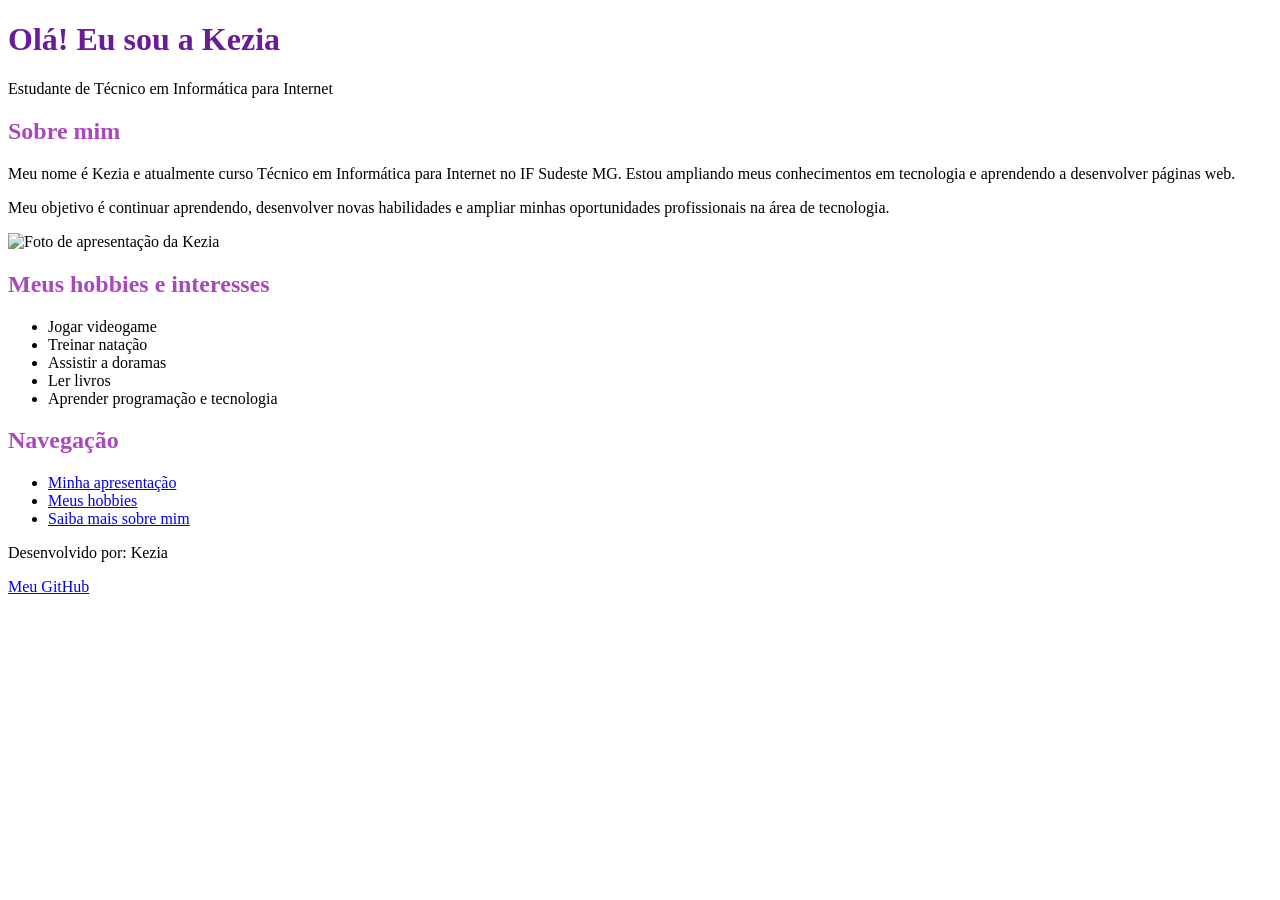
==== index.html @ 86844e81 "Add files via upload" ====
<!DOCTYPE html>
<html lang="pt-BR">

    <head>
        <meta charset="UTF-8">
        <meta name="viewport" content="width=device-width, initial-scale=1.0">
        <title>Minha Página Pessoal</title>

        <style>
            /* Cor do título principal (h1) - Roxo */
            h1 {
                color: #6a1b9a;
            }

            /* Cor dos subtítulos (h2) - Lilás */
            h2 {
                color: #ab47bc;
            }
        </style>
    </head>

    <body>
        <header>
            <h1>Olá! Eu sou a Kezia</h1>
            <p>Estudante de Técnico em Informática para Internet</p>
        </header>

        <main>
            <section id="apresentacao">
                <h2>Sobre mim</h2>

                <p>
                    Meu nome é Kezia e atualmente curso Técnico em
                    Informática para Internet no IF Sudeste MG.
                    Estou ampliando meus conhecimentos em tecnologia
                    e aprendendo a desenvolver páginas web.
                </p>

                <p>
                    Meu objetivo é continuar aprendendo,
                    desenvolver novas habilidades e ampliar minhas
                    oportunidades profissionais na área de
                    tecnologia.
                </p>

                <img src="imagens/foto.jpg"
                     alt="Foto de apresentação da Kezia"
                     width="450">
            </section>

            <section id="hobbies">
                <h2>Meus hobbies e interesses</h2>

                <ul>
                    <li>Jogar videogame</li>
                    <li>Treinar natação</li>
                    <li>Assistir a doramas</li>
                    <li>Ler livros</li>
                    <li>Aprender programação e tecnologia</li>
                </ul>
            </section>

            <nav>
                <h2>Navegação</h2>

                <ul>
                    <li>
                        <a href="#apresentacao">
                            Minha apresentação
                        </a>
                    </li>
                    <li>
                        <a href="#hobbies">
                            Meus hobbies
                        </a>
                    </li>
                    <li>
                        <a href="sobre.html">
                            Saiba mais sobre mim
                        </a>
                    </li>
                </ul>
            </nav>
        </main>

        <footer>
            <p>Desenvolvido por: Kezia</p>

            <p>
                <a href="https://github.com/kezia242"
                   target="_blank"
                   rel="noopener noreferrer">
                    Meu GitHub
                </a>
            </p>
        </footer>
    </body>

</html>
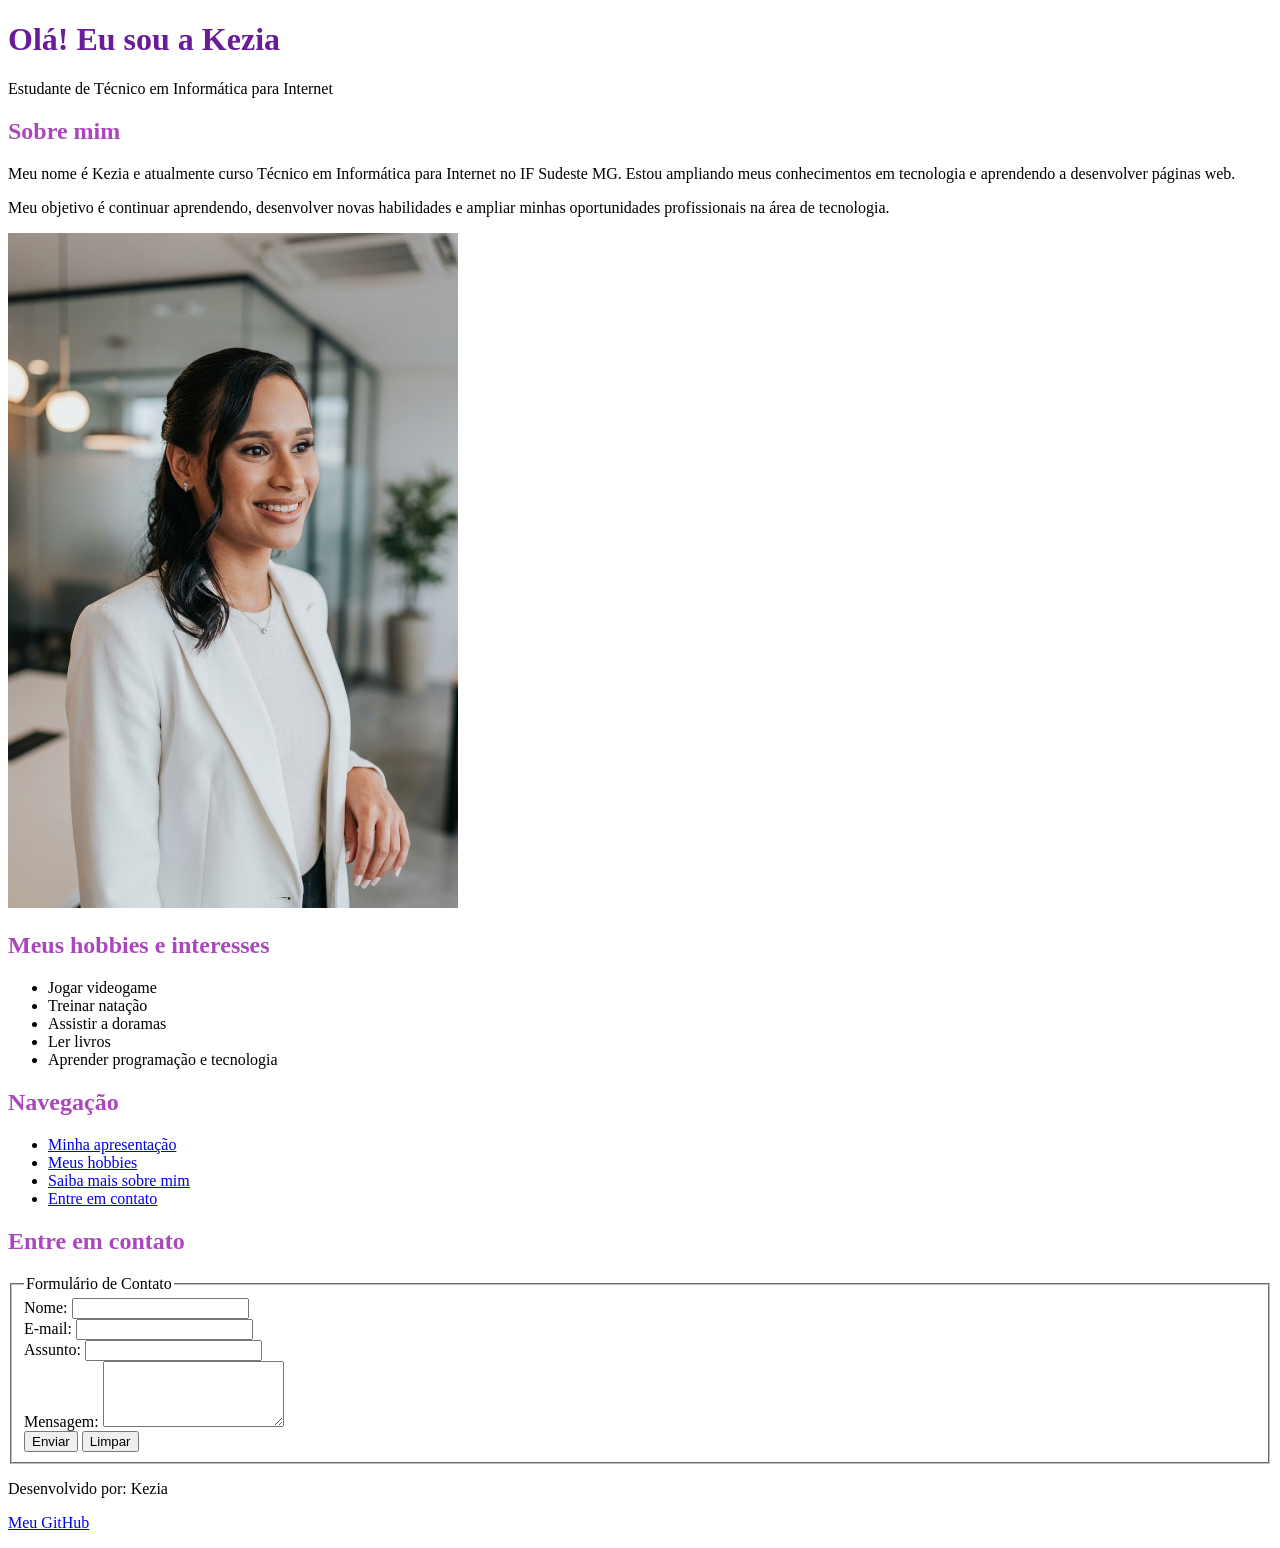
==== commit 1b007812: "Add files via upload" ====
--- a/index.html
+++ b/index.html
@@ -79,8 +79,48 @@
                             Saiba mais sobre mim
                         </a>
                     </li>
+                    <li>
+                        <a href="#contato">
+                            Entre em contato
+                        </a>
+                    </li>
                 </ul>
             </nav>
+
+            <!-- SEÇÃO DE CONTATO ADICIONADA AQUI -->
+            <section id="contato">
+                <h2>Entre em contato</h2>
+                <form>
+                    <fieldset>
+                        <legend>Formulário de Contato</legend>
+
+                        <div>
+                            <label for="nome">Nome:</label>
+                            <input type="text" id="nome" name="nome" required>
+                        </div>
+
+                        <div>
+                            <label for="email">E-mail:</label>
+                            <input type="email" id="email" name="email" required>
+                        </div>
+
+                        <div>
+                            <label for="assunto">Assunto:</label>
+                            <input type="text" id="assunto" name="assunto">
+                        </div>
+
+                        <div>
+                            <label for="mensagem">Mensagem:</label>
+                            <textarea id="mensagem" name="mensagem" rows="4" required></textarea>
+                        </div>
+
+                        <div>
+                            <button type="submit">Enviar</button>
+                            <button type="reset">Limpar</button>
+                        </div>
+                    </fieldset>
+                </form>
+            </section>
         </main>
 
         <footer>
@@ -99,3 +139,4 @@
 </html>
 
 
+
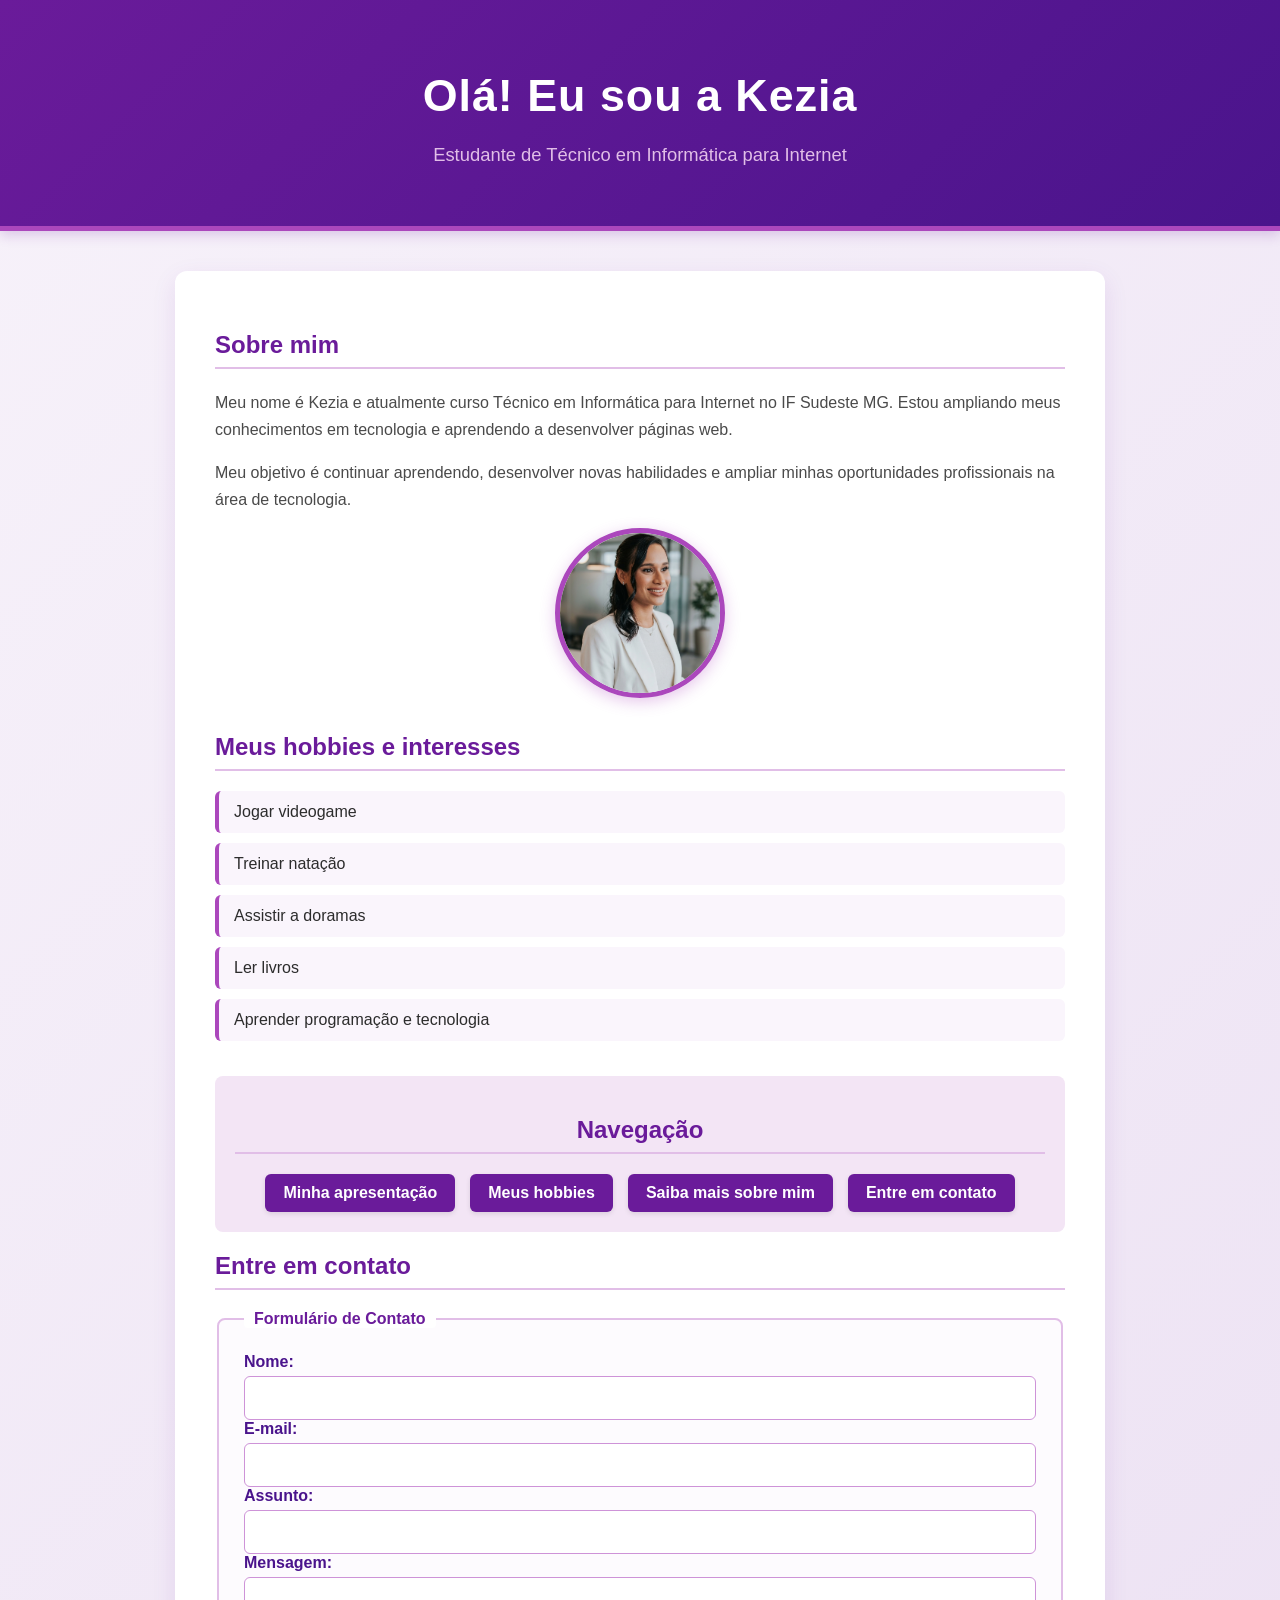
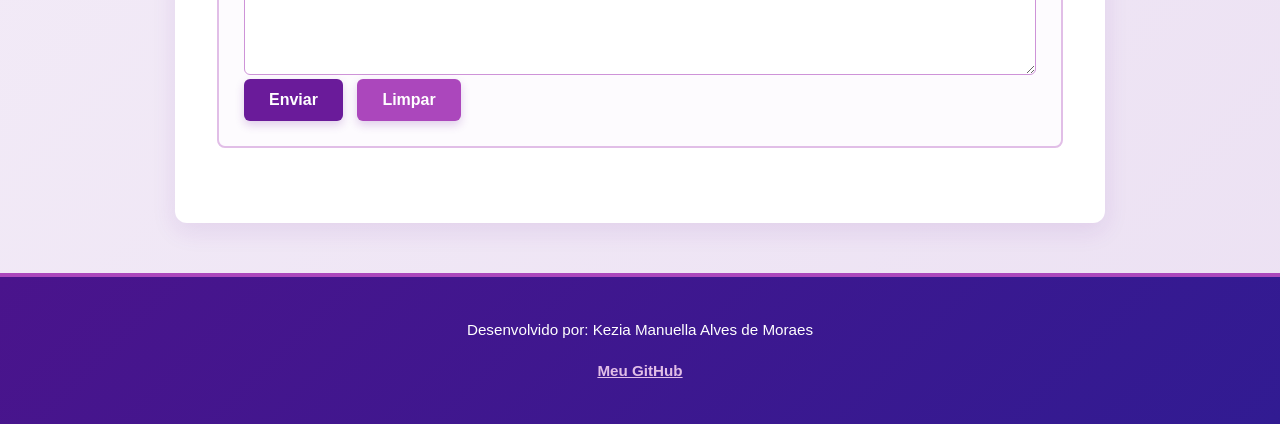
==== commit 27a43522: "Add files via upload" ====
--- a/index.html
+++ b/index.html
@@ -6,17 +6,8 @@
         <meta name="viewport" content="width=device-width, initial-scale=1.0">
         <title>Minha Página Pessoal</title>
 
-        <style>
-            /* Cor do título principal (h1) - Roxo */
-            h1 {
-                color: #6a1b9a;
-            }
-
-            /* Cor dos subtítulos (h2) - Lilás */
-            h2 {
-                color: #ab47bc;
-            }
-        </style>
+        <!-- Ligação com a folha de estilos externa exigida pela atividade -->
+        <link rel="stylesheet" href="style.css">
     </head>
 
     <body>
@@ -43,8 +34,10 @@
                     tecnologia.
                 </p>
 
+                <!-- DICA: Certifique-se de que sua foto está na pasta "imagens" com este nome ou altere aqui -->
                 <img src="imagens/foto.jpg"
                      alt="Foto de apresentação da Kezia"
+                     class="foto-perfil"
                      width="450">
             </section>
 
@@ -87,7 +80,7 @@
                 </ul>
             </nav>
 
-            <!-- SEÇÃO DE CONTATO ADICIONADA AQUI -->
+            <!-- SEÇÃO DE CONTATO -->
             <section id="contato">
                 <h2>Entre em contato</h2>
                 <form>
@@ -124,7 +117,7 @@
         </main>
 
         <footer>
-            <p>Desenvolvido por: Kezia</p>
+            <p>Desenvolvido por: Kezia Manuella Alves de Moraes</p>
 
             <p>
                 <a href="https://github.com/kezia242"
@@ -136,7 +129,4 @@
         </footer>
     </body>
 
-</html>
-
-
-
+</html>
--- a/style.css
+++ b/style.css
@@ -0,0 +1,238 @@
+/* --- 1. CONFIGURAÇÕES GERAIS E FUNDO COM DEGRADÉ --- */
+body {
+    font-family: 'Segoe UI', Tahoma, Geneva, Verdana, sans-serif;
+    background: linear-gradient(135deg, #f7f2fa 0%, #ece1f3 100%);
+    color: #2c2c2c;
+    margin: 0;
+    padding: 0;
+    min-height: 100vh;
+}
+
+/* --- 2. CABEÇALHO (Roxo Elegante com Sombra) --- */
+header {
+    background: linear-gradient(135deg, #6a1b9a 0%, #4a148c 100%);
+    color: #ffffff;
+    text-align: center;
+    padding: 40px 20px;
+    border-bottom: 5px solid #ab47bc;
+    box-shadow: 0 4px 12px rgba(106, 27, 154, 0.2);
+}
+
+header h1 {
+    font-size: 2.8rem;
+    margin-bottom: 10px;
+    color: #ffffff;
+    letter-spacing: 1px;
+}
+
+header p {
+    color: #e1bee7;
+    font-size: 1.15rem;
+    font-weight: 300;
+}
+
+/* --- 3. CONTEÚDO PRINCIPAL (Efeito Cartão Flutuante) --- */
+main {
+    max-width: 850px;
+    margin: 40px auto;
+    background-color: #ffffff;
+    padding: 40px;
+    border-radius: 12px;
+    box-shadow: 0 8px 25px rgba(106, 27, 154, 0.1);
+}
+
+section {
+    margin-bottom: 35px;
+}
+
+h2 {
+    color: #6a1b9a;
+    border-bottom: 2px solid #e1bee7;
+    padding-bottom: 8px;
+    margin-bottom: 20px;
+    font-size: 1.5rem;
+}
+
+p {
+    line-height: 1.7;
+    margin-bottom: 15px;
+    color: #4a4a4a;
+}
+
+/* Listas estilizadas */
+ul {
+    list-style-type: none;
+    padding-left: 0;
+}
+
+li {
+    background-color: #faf5fc;
+    margin-bottom: 10px;
+    padding: 12px 15px;
+    border-radius: 6px;
+    border-left: 4px solid #ab47bc;
+    transition: transform 0.2s ease;
+}
+
+li:hover {
+    transform: translateX(5px);
+}
+
+/* --- 4. ESTILIZAÇÃO DA FOTO DE PERFIL --- */
+.foto-perfil {
+    width: 160px;
+    height: 160px;
+    border-radius: 50%;
+    border: 5px solid #ab47bc;
+    display: block;
+    margin: 0 auto 25px auto;
+    object-fit: cover;
+    box-shadow: 0 4px 15px rgba(171, 71, 188, 0.3);
+}
+
+/* --- 5. FORMULÁRIO DE CONTATO MODERNO --- */
+form {
+    display: flex;
+    flex-direction: column;
+    gap: 15px;
+}
+
+fieldset {
+    border: 2px solid #e1bee7;
+    border-radius: 8px;
+    padding: 25px;
+    background-color: #fdfbfe;
+}
+
+legend {
+    font-weight: bold;
+    color: #6a1b9a;
+    padding: 0 10px;
+    background-color: #ffffff;
+    border-radius: 4px;
+}
+
+label {
+    font-weight: bold;
+    color: #4a148c;
+    display: block;
+    margin-bottom: 5px;
+}
+
+input, textarea {
+    width: 100%;
+    padding: 12px;
+    border: 1px solid #ce93d8;
+    border-radius: 6px;
+    font-size: 1rem;
+    box-sizing: border-box;
+    background-color: #ffffff;
+    transition: border-color 0.3s ease, box-shadow 0.3s ease;
+}
+
+input:focus, textarea:focus {
+    border-color: #6a1b9a;
+    outline: none;
+    box-shadow: 0 0 8px rgba(106, 27, 154, 0.2);
+}
+
+/* Botões com efeito moderno */
+button[type="submit"], button[type="reset"] {
+    background-color: #6a1b9a;
+    color: white;
+    padding: 12px 25px;
+    border: none;
+    border-radius: 6px;
+    font-size: 1rem;
+    font-weight: bold;
+    cursor: pointer;
+    transition: background-color 0.3s ease, transform 0.1s ease;
+    margin-right: 10px;
+    box-shadow: 0 4px 10px rgba(106, 27, 154, 0.2);
+}
+
+button[type="submit"]:hover {
+    background-color: #4a148c;
+    transform: translateY(-2px);
+}
+
+button[type="reset"] {
+    background-color: #ab47bc;
+}
+
+button[type="reset"]:hover {
+    background-color: #8e24aa;
+    transform: translateY(-2px);
+}
+
+/* --- 6. NAVEGAÇÃO E RODAPÉ --- */
+nav {
+    background-color: #f3e5f5;
+    padding: 20px;
+    border-radius: 8px;
+    text-align: center;
+    margin-top: 30px;
+}
+
+nav ul {
+    list-style: none;
+    padding: 0;
+    display: flex;
+    justify-content: center;
+    gap: 15px;
+    flex-wrap: wrap;
+    margin: 0;
+}
+
+nav ul li {
+    background: none;
+    border: none;
+    margin: 0;
+    padding: 0;
+}
+
+nav ul li:hover {
+    transform: none;
+}
+
+nav a, nav p a {
+    background-color: #6a1b9a;
+    color: white;
+    text-decoration: none;
+    font-weight: bold;
+    padding: 10px 18px;
+    border-radius: 6px;
+    transition: background-color 0.3s ease, box-shadow 0.3s ease;
+    display: inline-block;
+    box-shadow: 0 2px 5px rgba(0, 0, 0, 0.1);
+}
+
+nav a:hover, nav p a:hover {
+    background-color: #ab47bc;
+    color: white;
+    box-shadow: 0 4px 10px rgba(106, 27, 154, 0.3);
+}
+
+footer {
+    background: linear-gradient(135deg, #4a148c 0%, #311b92 100%);
+    color: #ffffff;
+    text-align: center;
+    padding: 25px;
+    font-size: 0.95rem;
+    margin-top: 50px;
+    border-top: 4px solid #ab47bc;
+}
+
+footer p {
+    color: #ffffff;
+}
+
+footer a {
+    color: #e1bee7;
+    text-decoration: underline;
+    font-weight: bold;
+}
+
+footer a:hover {
+    color: #ffffff;
+}
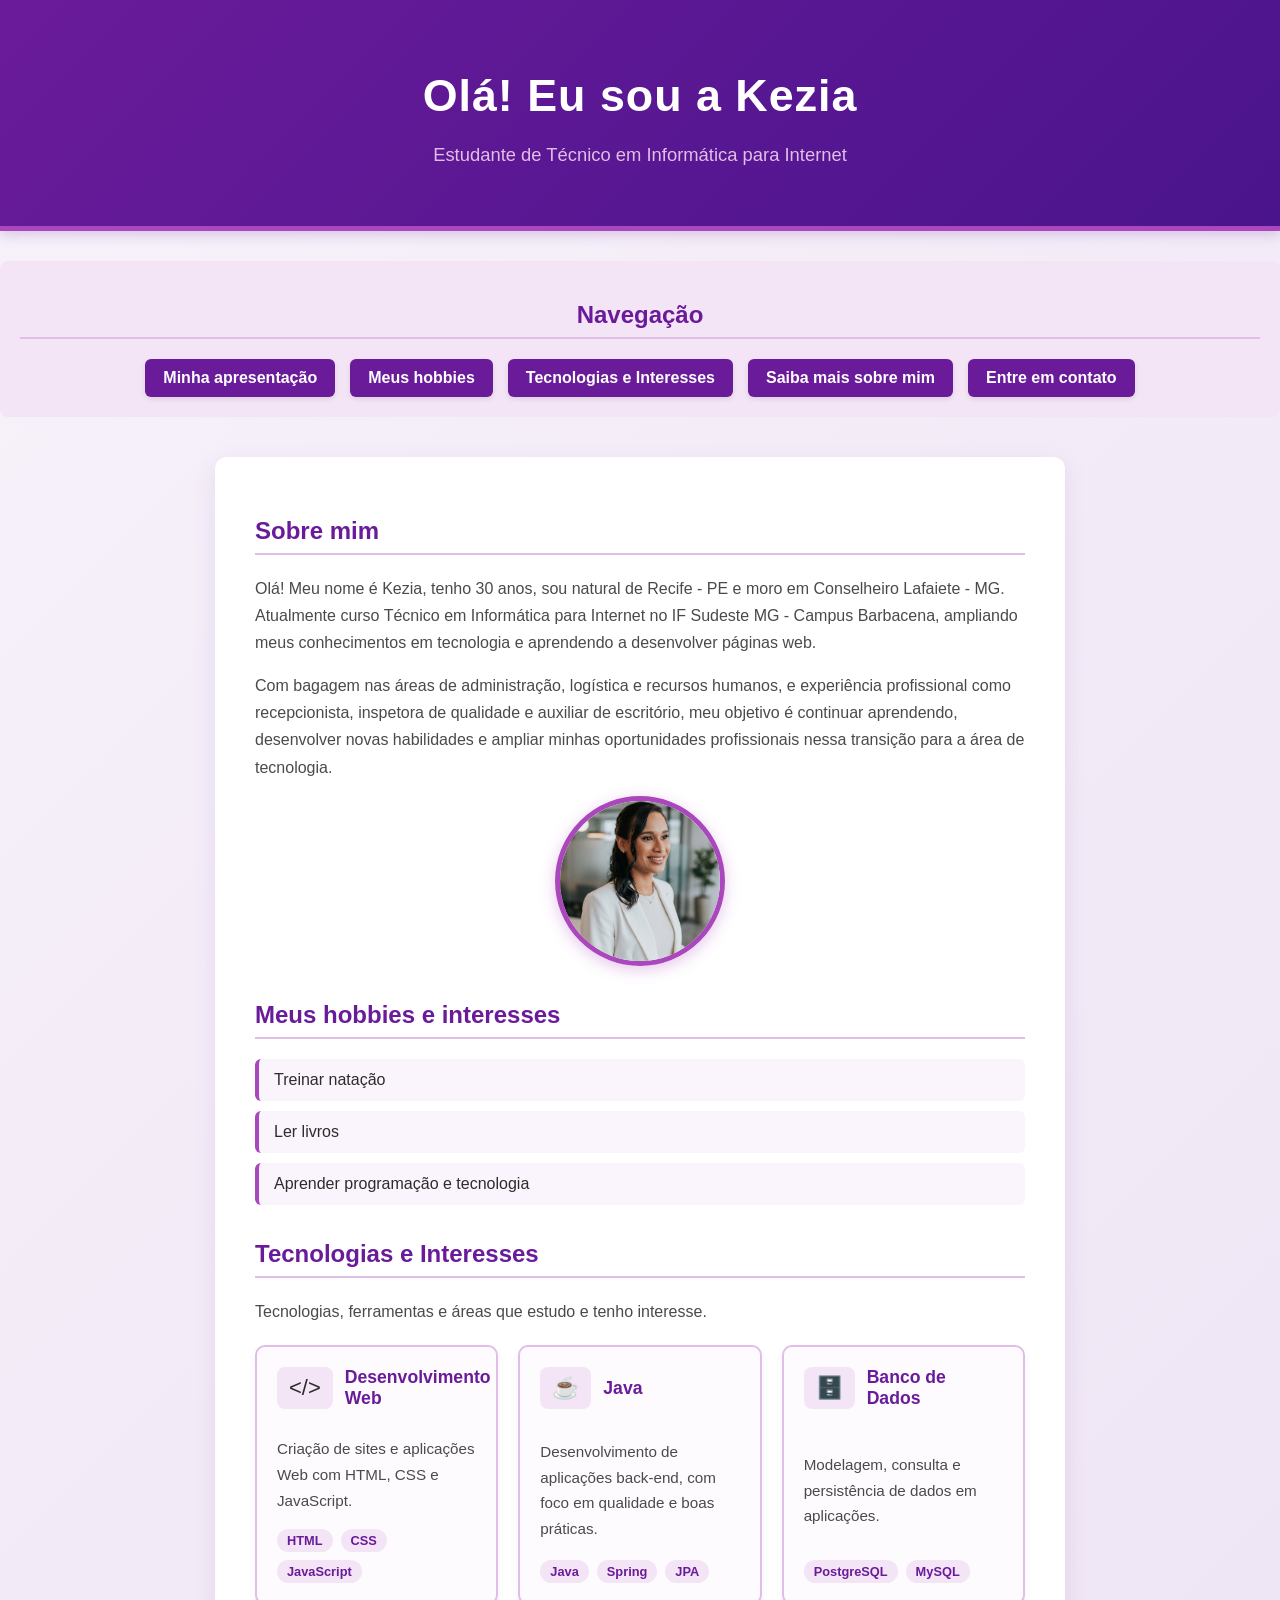
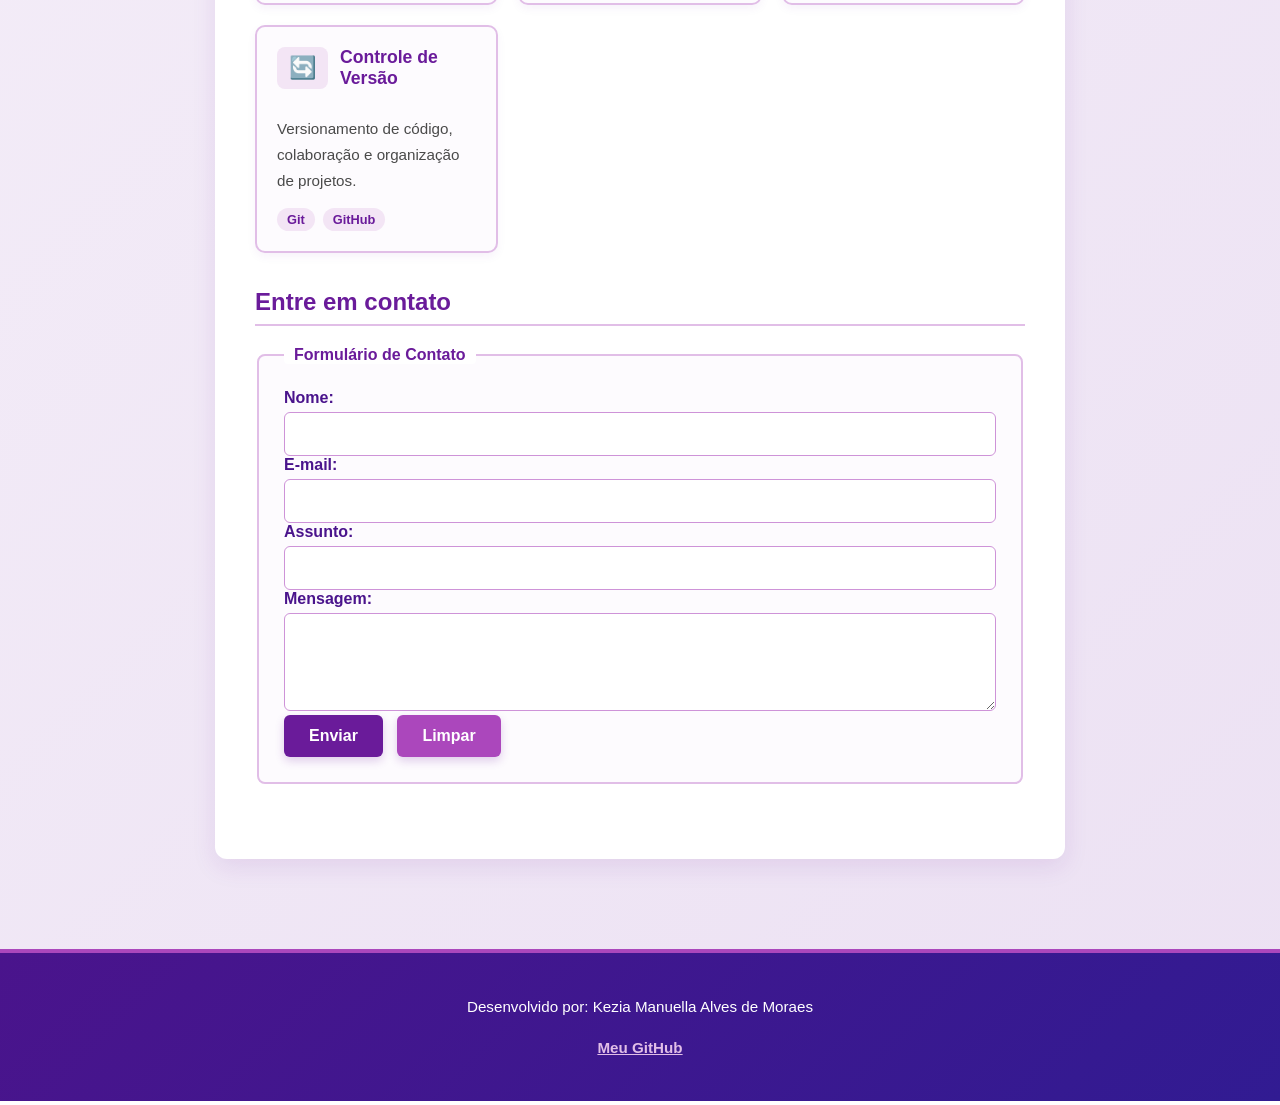
==== commit 1e01c1d4: "Adicionando seção de tecnologias com Flexbox e Grid" ====
--- a/index.html
+++ b/index.html
@@ -6,7 +6,7 @@
         <meta name="viewport" content="width=device-width, initial-scale=1.0">
         <title>Minha Página Pessoal</title>
 
-        <!-- Ligação com a folha de estilos externa exigida pela atividade -->
+        <!-- Ligação com a folha de estilos externa -->
         <link rel="stylesheet" href="style.css">
     </head>
 
@@ -16,71 +16,136 @@
             <p>Estudante de Técnico em Informática para Internet</p>
         </header>
 
+        <!-- BARRA DE NAVEGAÇÃO NO TOPO -->
+        <nav>
+            <h2>Navegação</h2>
+
+            <ul>
+                <li>
+                    <a href="#apresentacao">
+                        Minha apresentação
+                    </a>
+                </li>
+                <li>
+                    <a href="#hobbies">
+                        Meus hobbies
+                    </a>
+                </li>
+                <li>
+                    <a href="#tecnologias">
+                        Tecnologias e Interesses
+                    </a>
+                </li>
+                <li>
+                    <a href="sobre.html">
+                        Saiba mais sobre mim
+                    </a>
+                </li>
+                <li>
+                    <a href="#contato">
+                        Entre em contato
+                    </a>
+                </li>
+            </ul>
+        </nav>
+
         <main>
+            <!-- SECÇÃO SOBRE MIM -->
             <section id="apresentacao">
                 <h2>Sobre mim</h2>
 
                 <p>
-                    Meu nome é Kezia e atualmente curso Técnico em
-                    Informática para Internet no IF Sudeste MG.
-                    Estou ampliando meus conhecimentos em tecnologia
-                    e aprendendo a desenvolver páginas web.
+                    Olá! Meu nome é Kezia, tenho 30 anos, sou natural de Recife - PE e moro em Conselheiro Lafaiete - MG. 
+                    Atualmente curso Técnico em Informática para Internet no IF Sudeste MG - Campus Barbacena, ampliando meus 
+                    conhecimentos em tecnologia e aprendendo a desenvolver páginas web.
                 </p>
 
                 <p>
-                    Meu objetivo é continuar aprendendo,
-                    desenvolver novas habilidades e ampliar minhas
-                    oportunidades profissionais na área de
-                    tecnologia.
+                    Com bagagem nas áreas de administração, logística e recursos humanos, e experiência profissional como recepcionista, 
+                    inspetora de qualidade e auxiliar de escritório, meu objetivo é continuar aprendendo, desenvolver novas habilidades e 
+                    ampliar minhas oportunidades profissionais nessa transição para a área de tecnologia.
                 </p>
 
-                <!-- DICA: Certifique-se de que sua foto está na pasta "imagens" com este nome ou altere aqui -->
                 <img src="imagens/foto.jpg"
                      alt="Foto de apresentação da Kezia"
                      class="foto-perfil"
                      width="450">
             </section>
 
+            <!-- SECÇÃO HOBBIES -->
             <section id="hobbies">
                 <h2>Meus hobbies e interesses</h2>
 
                 <ul>
-                    <li>Jogar videogame</li>
                     <li>Treinar natação</li>
-                    <li>Assistir a doramas</li>
                     <li>Ler livros</li>
                     <li>Aprender programação e tecnologia</li>
                 </ul>
             </section>
 
-            <nav>
-                <h2>Navegação</h2>
+            <!-- SECÇÃO DE TECNOLOGIAS E INTERESSES -->
+            <section id="tecnologias">
+                <h2>Tecnologias e Interesses</h2>
+                <p>Tecnologias, ferramentas e áreas que estudo e tenho interesse.</p>
 
-                <ul>
-                    <li>
-                        <a href="#apresentacao">
-                            Minha apresentação
-                        </a>
-                    </li>
-                    <li>
-                        <a href="#hobbies">
-                            Meus hobbies
-                        </a>
-                    </li>
-                    <li>
-                        <a href="sobre.html">
-                            Saiba mais sobre mim
-                        </a>
-                    </li>
-                    <li>
-                        <a href="#contato">
-                            Entre em contato
-                        </a>
-                    </li>
-                </ul>
-            </nav>
+                <div class="grid-cards">
+                    <!-- CARTÃO 1 -->
+                    <div class="card">
+                        <div class="card-topo">
+                            <span class="icone">&lt;/&gt;</span>
+                            <h3>Desenvolvimento Web</h3>
+                        </div>
+                        <p>Criação de sites e aplicações Web com HTML, CSS e JavaScript.</p>
+                        <div class="card-tags">
+                            <span class="tag">HTML</span>
+                            <span class="tag">CSS</span>
+                            <span class="tag">JavaScript</span>
+                        </div>
+                    </div>
 
-            <!-- SEÇÃO DE CONTATO -->
+                    <!-- CARTÃO 2 -->
+                    <div class="card">
+                        <div class="card-topo">
+                            <span class="icone">☕</span>
+                            <h3>Java</h3>
+                        </div>
+                        <p>Desenvolvimento de aplicações back-end, com foco em qualidade e boas práticas.</p>
+                        <div class="card-tags">
+                            <span class="tag">Java</span>
+                            <span class="tag">Spring</span>
+                            <span class="tag">JPA</span>
+                        </div>
+                    </div>
+
+                    <!-- CARTÃO 3 -->
+                    <div class="card">
+                        <div class="card-topo">
+                            <span class="icone">🗄️</span>
+                            <h3>Banco de Dados</h3>
+                        </div>
+                        <p>Modelagem, consulta e persistência de dados em aplicações.</p>
+                        <div class="card-tags">
+                            <span class="tag">PostgreSQL</span>
+                            <span class="tag">MySQL</span>
+                        </div>
+                    </div>
+
+                    <!-- CARTÃO 4 -->
+                    <div class="card">
+                        <div class="card-topo">
+                            <span class="icone">🔄</span>
+                            <h3>Controle de Versão</h3>
+                        </div>
+                        <p>Versionamento de código, colaboração e organização de projetos.</p>
+                        <div class="card-tags">
+                            <span class="tag">Git</span>
+                            <span class="tag">GitHub</span>
+                        </div>
+                    </div>
+                </div>
+            </section>
+
+            <!-- SECÇÃO DE CONTATOS -->
             <section id="contato">
                 <h2>Entre em contato</h2>
                 <form>
--- a/style.css
+++ b/style.css
@@ -6,6 +6,11 @@
     margin: 0;
     padding: 0;
     min-height: 100vh;
+
+    /* REQUISITO DA ATIVIDADE: Grid Layout na estrutura geral da página */
+    display: grid;
+    grid-template-rows: auto 1fr auto;
+    grid-template-columns: 1fr;
 }
 
 /* --- 2. CABEÇALHO (Roxo Elegante com Sombra) --- */
@@ -16,6 +21,7 @@
     padding: 40px 20px;
     border-bottom: 5px solid #ab47bc;
     box-shadow: 0 4px 12px rgba(106, 27, 154, 0.2);
+    grid-column: 1 / -1;
 }
 
 header h1 {
@@ -39,6 +45,8 @@
     padding: 40px;
     border-radius: 12px;
     box-shadow: 0 8px 25px rgba(106, 27, 154, 0.1);
+    box-sizing: border-box;
+    width: 100%;
 }
 
 section {
@@ -90,7 +98,77 @@
     box-shadow: 0 4px 15px rgba(171, 71, 188, 0.3);
 }
 
-/* --- 5. FORMULÁRIO DE CONTATO MODERNO --- */
+/* --- 5. ESTILIZAÇÃO DOS CARTÕES (GRID & FLEXBOX) --- */
+
+/* REQUISITO: Grid Layout nos cartões */
+.grid-cards {
+    display: grid;
+    grid-template-columns: repeat(auto-fit, minmax(240px, 1fr));
+    gap: 20px;
+    margin-top: 20px;
+}
+
+/* REQUISITO: Flexbox interno dos cartões */
+.card {
+    background-color: #fdfbfe;
+    border: 2px solid #e1bee7;
+    border-radius: 10px;
+    padding: 20px;
+    box-shadow: 0 4px 10px rgba(106, 27, 154, 0.05);
+    transition: transform 0.2s ease, box-shadow 0.2s ease;
+
+    display: flex;
+    flex-direction: column;
+    justify-content: space-between;
+}
+
+.card:hover {
+    transform: translateY(-5px);
+    box-shadow: 0 6px 15px rgba(106, 27, 154, 0.15);
+}
+
+.card-topo {
+    display: flex;
+    align-items: center;
+    gap: 12px;
+    margin-bottom: 12px;
+}
+
+.icone {
+    font-size: 22px;
+    background-color: #f3e5f5;
+    padding: 8px 12px;
+    border-radius: 8px;
+}
+
+.card h3 {
+    color: #6a1b9a;
+    font-size: 1.1rem;
+    margin: 0;
+}
+
+.card p {
+    font-size: 0.95rem;
+    color: #4a4a4a;
+    margin-bottom: 15px;
+}
+
+.card-tags {
+    display: flex;
+    flex-wrap: wrap;
+    gap: 8px;
+}
+
+.tag {
+    background-color: #f3e5f5;
+    color: #6a1b9a;
+    padding: 4px 10px;
+    border-radius: 20px;
+    font-size: 0.8rem;
+    font-weight: bold;
+}
+
+/* --- 6. FORMULÁRIO DE CONTATO MODERNO --- */
 form {
     display: flex;
     flex-direction: column;
@@ -136,7 +214,6 @@
     box-shadow: 0 0 8px rgba(106, 27, 154, 0.2);
 }
 
-/* Botões com efeito moderno */
 button[type="submit"], button[type="reset"] {
     background-color: #6a1b9a;
     color: white;
@@ -165,7 +242,7 @@
     transform: translateY(-2px);
 }
 
-/* --- 6. NAVEGAÇÃO E RODAPÉ --- */
+/* --- 7. NAVEGAÇÃO E RODAPÉ --- */
 nav {
     background-color: #f3e5f5;
     padding: 20px;
@@ -221,6 +298,7 @@
     font-size: 0.95rem;
     margin-top: 50px;
     border-top: 4px solid #ab47bc;
+    grid-column: 1 / -1;
 }
 
 footer p {
